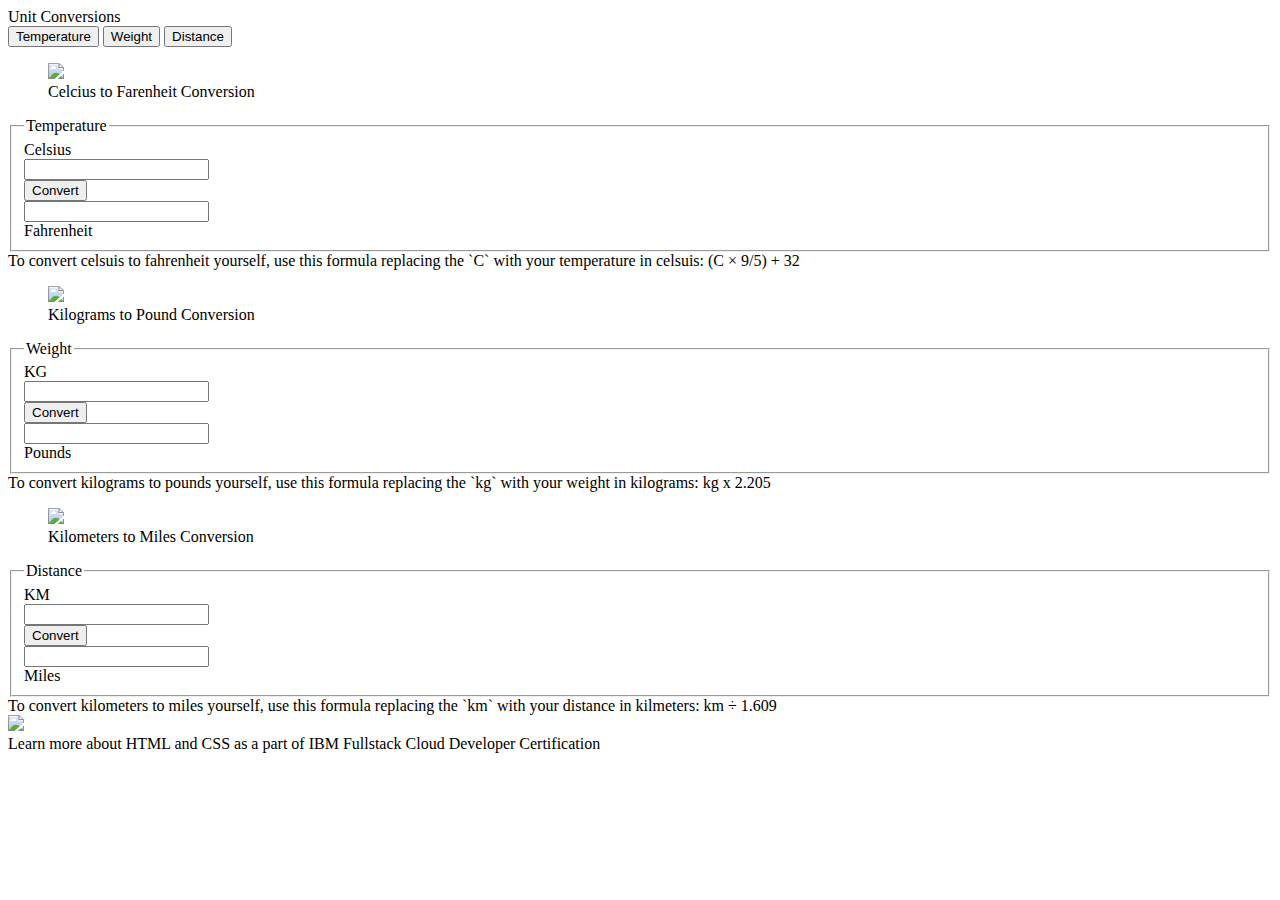
==== Course-2/HTML, CSS, JavaScript Course/Unit Conversion Complete Webpage using HTML, CSS, JavaScript/index.html @ 714c5fd0 "Create index.html -HTML document of Unit Conversion Webpage" ====
<!DOCTYPE html>
<html lang="en">
  <head>
      <title>Document</title>
  </head>
  <body>
      <section id="home">
        <header>
          Unit Conversions
        </header>
        <nav>
          <div>
            <a href="#temperature"><button>Temperature</button></a>
            <a href="#weight"><button>Weight</button></a>
            <a href="#distance"><button>Distance</button></a>
          </div>
        </nav>
      </section>    

      <div id="all-conversion-sections">

        <section id="temperature">
          <div id="tmp">
            <figure>
              <img src="https://cf-courses-data.s3.us.cloud-object-storage.appdomain.cloud/IBMDeveloperSkillsNetwork-CD0101EN-SkillsNetwork/labs/Theia%20Labs/02%20-%20HTML5%20Elements/images/thermo.png" width="150px"/>
              <figcaption>Celcius to Farenheit Conversion</figcaption>
            </figure>
            <article>

              <fieldset>
                <legend>Temperature</legend>
                <label for="Temperature">Celsius</label> <br/>

 <input type="number" id="c"> <br/>

                <button id="temperature"> Convert </button> <br/>

                <input type="number" id="f"> <br/>

 <label for="Temperature">Fahrenheit</label>
              </fieldset>
              <aside>
                To convert celsuis to fahrenheit yourself, use this formula replacing the `C` with your temperature in celsuis: (C × 9/5) + 32
              </aside>
            </article>
          </div>
        </section>

      
        <section id="weight">          
          <div id="wgt">
            <figure>
              <img src="https://cf-courses-data.s3.us.cloud-object-storage.appdomain.cloud/IBMDeveloperSkillsNetwork-CD0101EN-SkillsNetwork/labs/Theia%20Labs/02%20-%20HTML5%20Elements/images/weight.png"  width="150px"/>
              <figcaption>Kilograms to Pound Conversion</figcaption>
            </figure>
            <article>
              <fieldset>
                <legend>Weight</legend>
                <label for="Weight">KG</label> <br/>

 <input type="number"> <br/>

                <button id="weight"> Convert </button>  <br/>

 
                <input type="number">  <br/>

  <label for="Weight">Pounds</label>    
              </fieldset>
              <aside>
                To convert kilograms to pounds yourself, use this formula replacing the `kg` with your weight in kilograms: kg x 2.205
              </aside>      
            </article>
          </div>
        </section>

        <section id="distance">
          <div id="dst">
            <figure>
              <img src="https://cf-courses-data.s3.us.cloud-object-storage.appdomain.cloud/IBMDeveloperSkillsNetwork-CD0101EN-SkillsNetwork/labs/Theia%20Labs/02%20-%20HTML5%20Elements/images/speedo.png"  width="150px"/>
              <figcaption>Kilometers to Miles Conversion</figcaption>
            </figure>
            <article>
              <fieldset>
                <legend>Distance</legend>
                  <label for="Distance">KM</label> <br/>

 <input type="number">  <br/>

                  <button id="distance"> Convert </button> <br/>

                  <input type="number">  <br/>

  <label for="Distance">Miles</label>
              </fieldset>
              <aside>
                To convert kilometers to miles yourself, use this formula replacing the `km` with your distance in kilmeters: km &divide; 1.609
              </aside>
    
            </article>
          </div>
        </section>

      </div>

    <div id="go-home">
      <a href="#home">
        <img src="https://cf-courses-data.s3.us.cloud-object-storage.appdomain.cloud/IBMDeveloperSkillsNetwork-CD0101EN-SkillsNetwork/labs/Theia%20Labs/02%20-%20HTML5%20Elements/images/home.svg"/>
      </a>
    </div>

    <footer>Learn more about HTML and CSS as a part of IBM Fullstack Cloud Developer Certification</footer>
  </body>
</html>
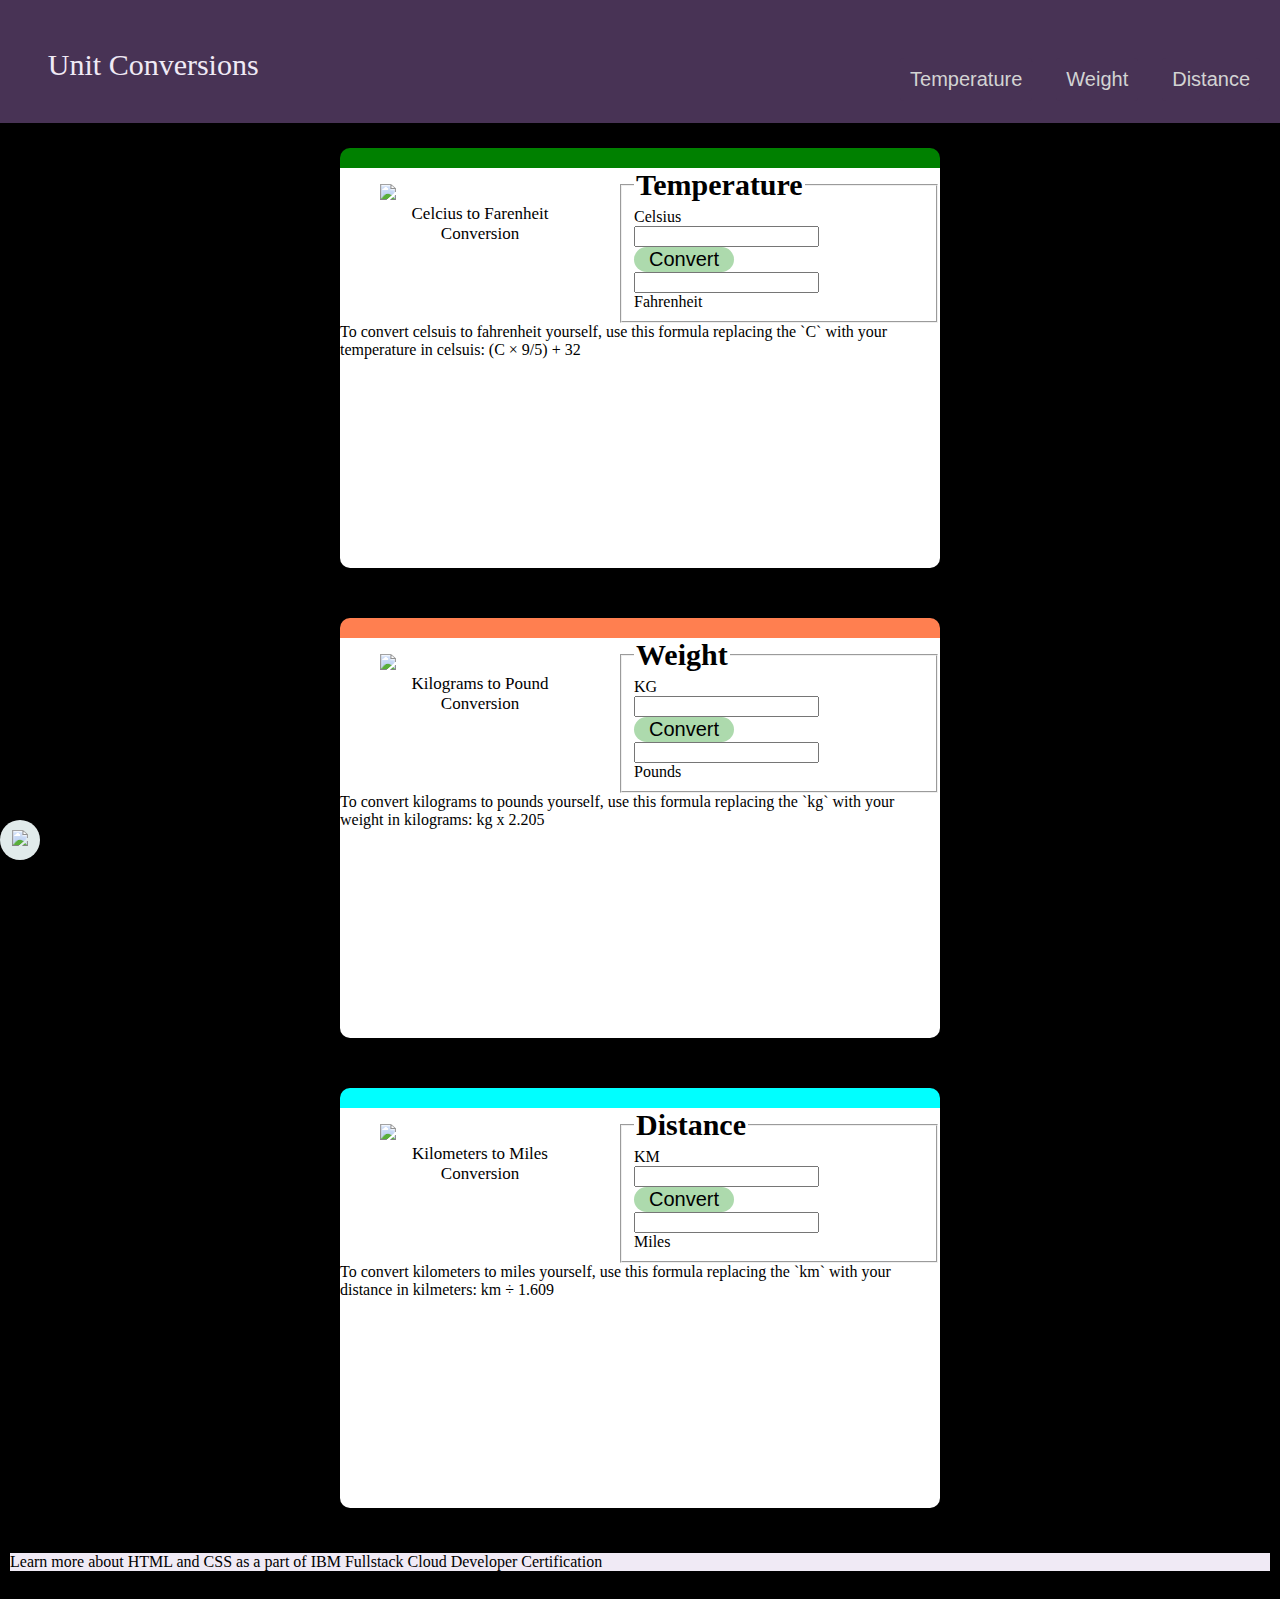
==== commit 29882a9d: "Update index.html" ====
--- a/Course-2/HTML, CSS, JavaScript Course/Unit Conversion Complete Webpage using HTML, CSS, JavaScript/index.html
+++ b/Course-2/HTML, CSS, JavaScript Course/Unit Conversion Complete Webpage using HTML, CSS, JavaScript/index.html
@@ -2,6 +2,7 @@
 <html lang="en">
   <head>
       <title>Document</title>
+      <link rel="stylesheet" href="style.css">
   </head>
   <body>
       <section id="home">
@@ -9,23 +10,24 @@
           Unit Conversions
         </header>
         <nav>
-          <div>
-            <a href="#temperature"><button>Temperature</button></a>
-            <a href="#weight"><button>Weight</button></a>
-            <a href="#distance"><button>Distance</button></a>
+          <div class="topdiv">
+            <a href="#temperature"><button  class="topmenu">Temperature</button></a>
+            <a href="#weight"><button  class="topmenu">Weight</button></a>
+            <a href="#distance"><button  class="topmenu">Distance</button></a>
           </div>
         </nav>
       </section>    
-
+      <div style="clear:both;"></div>
+     
       <div id="all-conversion-sections">
 
-        <section id="temperature">
+        <section id="temperature"  class="b temperature">
           <div id="tmp">
             <figure>
               <img src="https://cf-courses-data.s3.us.cloud-object-storage.appdomain.cloud/IBMDeveloperSkillsNetwork-CD0101EN-SkillsNetwork/labs/Theia%20Labs/02%20-%20HTML5%20Elements/images/thermo.png" width="150px"/>
               <figcaption>Celcius to Farenheit Conversion</figcaption>
             </figure>
-            <article>
+            <article> 
 
               <fieldset>
                 <legend>Temperature</legend>
@@ -46,8 +48,9 @@
           </div>
         </section>
 
+        <div style="clear:both;"></div>
       
-        <section id="weight">          
+        <section id="weight"  class="b weight">          
           <div id="wgt">
             <figure>
               <img src="https://cf-courses-data.s3.us.cloud-object-storage.appdomain.cloud/IBMDeveloperSkillsNetwork-CD0101EN-SkillsNetwork/labs/Theia%20Labs/02%20-%20HTML5%20Elements/images/weight.png"  width="150px"/>
@@ -74,7 +77,9 @@
           </div>
         </section>
 
-        <section id="distance">
+        <div style="clear:both;"></div>
+
+        <section id="distance"  class="b distance">
           <div id="dst">
             <figure>
               <img src="https://cf-courses-data.s3.us.cloud-object-storage.appdomain.cloud/IBMDeveloperSkillsNetwork-CD0101EN-SkillsNetwork/labs/Theia%20Labs/02%20-%20HTML5%20Elements/images/speedo.png"  width="150px"/>
@@ -100,10 +105,11 @@
             </article>
           </div>
         </section>
+        <div style="clear:both;"></div>
 
       </div>
 
-    <div id="go-home">
+    <div id="go-home" class="iconbutton">
       <a href="#home">
         <img src="https://cf-courses-data.s3.us.cloud-object-storage.appdomain.cloud/IBMDeveloperSkillsNetwork-CD0101EN-SkillsNetwork/labs/Theia%20Labs/02%20-%20HTML5%20Elements/images/home.svg"/>
       </a>
--- a/Course-2/HTML, CSS, JavaScript Course/Unit Conversion Complete Webpage using HTML, CSS, JavaScript/style.css
+++ b/Course-2/HTML, CSS, JavaScript Course/Unit Conversion Complete Webpage using HTML, CSS, JavaScript/style.css
@@ -0,0 +1,141 @@
+/* sets the margin of all the element to 10px on all sides and the background-color to black */
+body{
+    margin: 10px;
+    background-color: black;
+}
+
+/* Home section  which has the app name and nav bar. The styling is applied by id */
+
+#home {
+    background-color:  #483355;
+    padding-bottom: 1cm;
+    margin-left:-1cm;
+    margin-right:-1cm;
+    margin-top:-1cm;
+    padding-top: 2cm;
+    padding-bottom: 2cm;
+   }
+
+/* Application name inside the home section. The styling is applied by tag name */
+
+  header {
+    font-size: 30px;
+    color: rgb(240, 234, 245);
+    float: left;
+    padding-left: 2cm;
+  }
+
+/* Navigation Bar Container*/
+
+  .topdiv {
+    float: right;
+    padding-right: 1cm;
+  }
+  
+/* Navigation Bar Buttons */
+  .topmenu {
+    color: lightgray;
+    background-color:   #483355;
+    margin: 10px;
+    padding: 10px;
+    font-size: 20px;
+    text-decoration:none;
+    border-radius: 1mm;
+  }
+  
+  .topmenu:hover {
+    color: white;
+    font-weight: bolder;
+    background-color: #382742;
+    text-decoration: underline;
+  }
+  
+/* Container for all the three conversion calculator sections   */
+#all-conversion-sections{
+    display: grid;
+    justify-content: center;
+}
+
+figure {
+    float:left; 
+    justify-self: auto; 
+    width:200px
+}
+
+img {
+    width: 200px;
+}
+
+figcaption {
+    color:black;
+    font-size: 17px;
+    text-align: center;
+}
+
+button{
+    font-size: 20px;
+    border: transparent;
+    width: fit-content;
+    background-color: rgb(173, 218, 173);
+    border-radius: 40px;
+    padding-right: 15px;
+    padding-left: 15px;
+}
+
+button:hover {
+    cursor: pointer;
+}
+
+/* The calculator panel */
+.b{
+    border-top-style: solid;
+    background-color: white;
+    border-top-width: 20px;
+    width: 600px;
+    height: 400px;
+    border-radius: 10px;
+    margin-bottom: 25px;
+    margin-top: 25px;
+    display: flex;
+}
+
+.temperature{
+    border-top-color: green;
+}
+
+.weight{
+    border-top-color: coral;
+}
+
+.distance{
+    border-top-color: cyan;
+
+}
+
+legend {
+    font-size: 30px;
+    font-weight: bolder;
+}
+
+/* Floating icon for the home button */
+.iconbutton{
+    width:40px;
+    height:40px;
+    border-radius: 100%;
+    background-color: rgb(225, 235, 235);
+    display: flex;
+    align-items: center;
+    justify-content: center;
+    position: fixed;
+    bottom:40px;
+    left:0;
+    }
+
+.iconbutton img {
+    width:30px
+}
+    
+footer {
+    background-color:rgb(240, 234, 245);
+    margin-top: 20px;
+}
